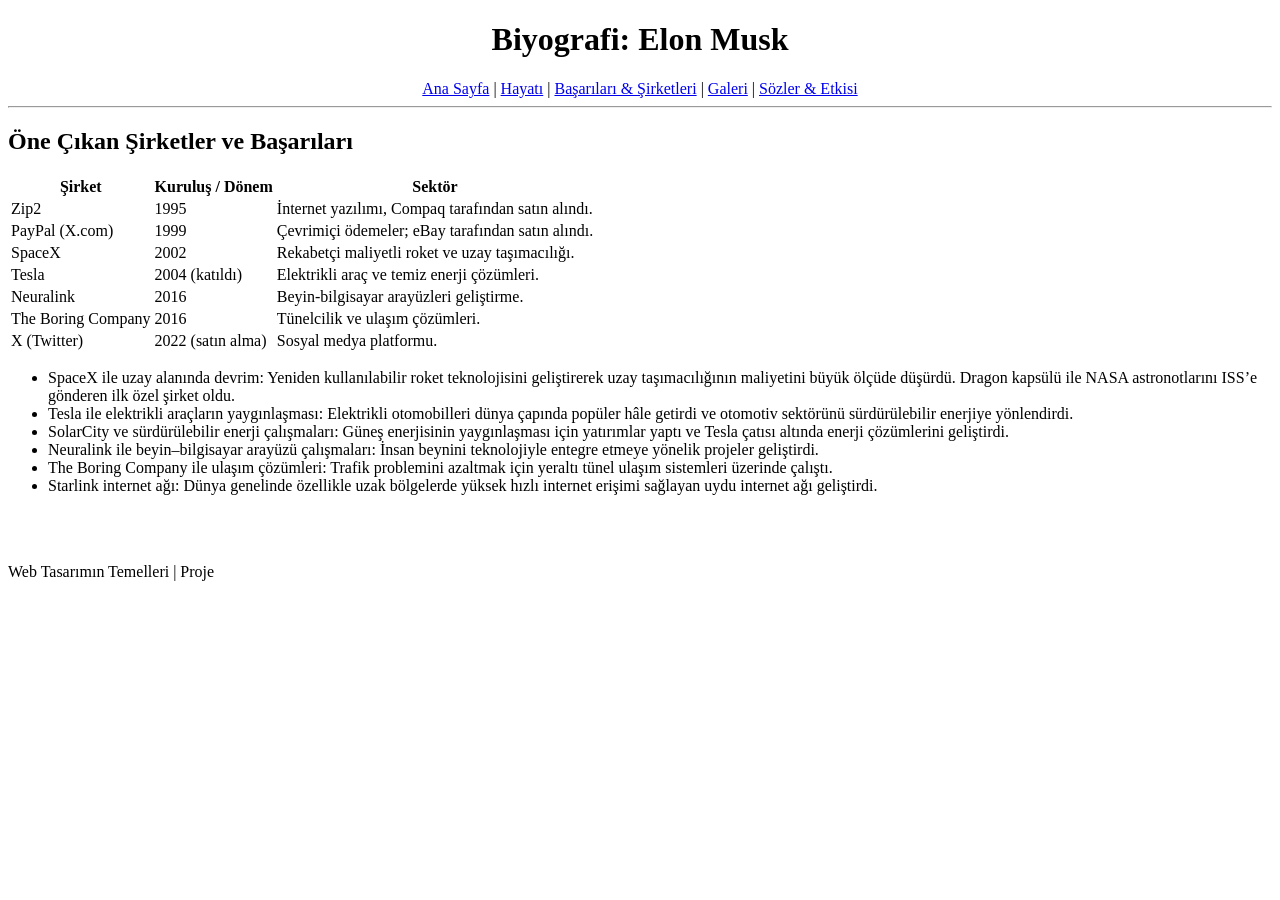
==== basarilar.html @ a8ee84fb "Prototype #1 Prototype #1 — 06.11.25" ====
<!DOCTYPE html>

<html lang="tr">
<head>
  <meta charset="utf-8">
  <title>Elon Musk | Başarılar</title>
</head>
<body>
  <header>
  	<center>
    <h1>Biyografi: Elon Musk</h1>
    <nav>
      <a href="index.html">Ana Sayfa</a> |
      <a href="hayat.html">Hayatı</a> |
      <a href="basarilar.html">Başarıları & Şirketleri</a> |
      <a href="galeri.html">Galeri</a> |
      <a href="sozler.html">Sözler & Etkisi</a>
    </nav>
	</center>
  </header>
<hr>
      <h2>Öne Çıkan Şirketler ve Başarıları</h2>
      <table>
        <tr>
          <th>Şirket</th>
          <th>Kuruluş / Dönem</th>
          <th>Sektör</th>
        </tr>
        <tr>
          <td>Zip2</td>
          <td>1995</td>
          <td>İnternet yazılımı, Compaq tarafından satın alındı.</td>
        </tr>
        <tr>
          <td>PayPal (X.com)</td>
          <td>1999</td>
          <td>Çevrimiçi ödemeler; eBay tarafından satın alındı.</td>
        </tr>
        <tr>
          <td>SpaceX</td>
          <td>2002</td>
          <td>Rekabetçi maliyetli roket ve uzay taşımacılığı.</td>
        </tr>
        <tr>
          <td>Tesla</td>
          <td>2004 (katıldı)</td>
          <td>Elektrikli araç ve temiz enerji çözümleri.</td>
        </tr>
        <tr>
          <td>Neuralink</td>
          <td>2016</td>
          <td>Beyin-bilgisayar arayüzleri geliştirme.</td>
        </tr>
        <tr>
          <td>The Boring Company</td>
          <td>2016</td>
          <td>Tünelcilik ve ulaşım çözümleri.</td>
        </tr>
        <tr>
          <td>X (Twitter)</td>
          <td>2022 (satın alma)</td>
          <td>Sosyal medya platformu.</td>
        </tr>
      </table>

  <ul>
    <li>SpaceX ile uzay alanında devrim: Yeniden kullanılabilir roket teknolojisini geliştirerek uzay taşımacılığının maliyetini büyük ölçüde düşürdü. Dragon kapsülü ile NASA astronotlarını ISS’e gönderen ilk özel şirket oldu.
    <li>Tesla ile elektrikli araçların yaygınlaşması: Elektrikli otomobilleri dünya çapında popüler hâle getirdi ve otomotiv sektörünü sürdürülebilir enerjiye yönlendirdi.</li>
    <li>SolarCity ve sürdürülebilir enerji çalışmaları: Güneş enerjisinin yaygınlaşması için yatırımlar yaptı ve Tesla çatısı altında enerji çözümlerini geliştirdi.</li>
    <li>Neuralink ile beyin–bilgisayar arayüzü çalışmaları: İnsan beynini teknolojiyle entegre etmeye yönelik projeler geliştirdi.</li>
    <li>The Boring Company ile ulaşım çözümleri: Trafik problemini azaltmak için yeraltı tünel ulaşım sistemleri üzerinde çalıştı.</li>
    <li>Starlink internet ağı: Dünya genelinde özellikle uzak bölgelerde yüksek hızlı internet erişimi sağlayan uydu internet ağı geliştirdi.</li>
  </ul>

  <br>
  <br>

  <footer>
    <p>Web Tasarımın Temelleri | Proje</p>
  </footer>
</body>
</html>
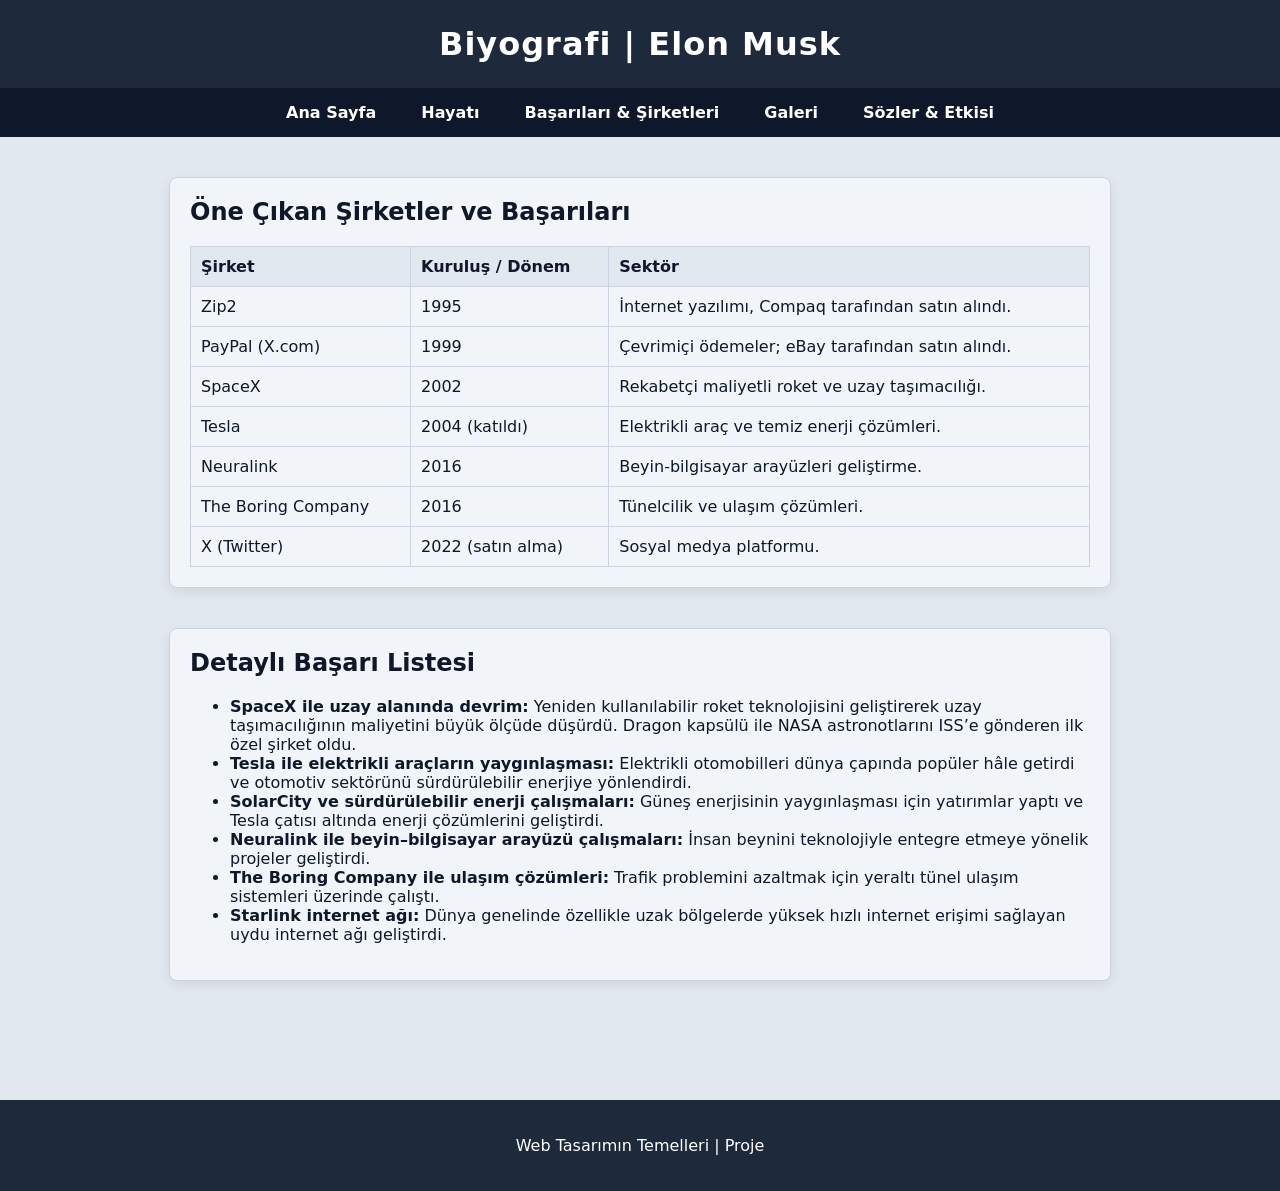
==== commit e6b1df53: "Prototype 2 #CSSandDIV" ====
--- a/basarilar.html
+++ b/basarilar.html
@@ -1,82 +1,91 @@
 <!DOCTYPE html>
-
 <html lang="tr">
 <head>
   <meta charset="utf-8">
   <title>Elon Musk | Başarılar</title>
+  <link rel="stylesheet" type="text/css" href="style.css">
 </head>
 <body>
+
   <header>
-  	<center>
-    <h1>Biyografi: Elon Musk</h1>
+    <div id="header">
+      <h1>Biyografi | Elon Musk</h1>
+    </div>
+  </header>
+
+  <div id="nav">
     <nav>
-      <a href="index.html">Ana Sayfa</a> |
-      <a href="hayat.html">Hayatı</a> |
-      <a href="basarilar.html">Başarıları & Şirketleri</a> |
-      <a href="galeri.html">Galeri</a> |
+      <a href="index.html">Ana Sayfa</a>
+      <a href="hayat.html">Hayatı</a>
+      <a href="basarilar.html">Başarıları & Şirketleri</a>
+      <a href="galeri.html">Galeri</a>
       <a href="sozler.html">Sözler & Etkisi</a>
     </nav>
-	</center>
-  </header>
-<hr>
-      <h2>Öne Çıkan Şirketler ve Başarıları</h2>
-      <table>
-        <tr>
-          <th>Şirket</th>
-          <th>Kuruluş / Dönem</th>
-          <th>Sektör</th>
-        </tr>
-        <tr>
-          <td>Zip2</td>
-          <td>1995</td>
-          <td>İnternet yazılımı, Compaq tarafından satın alındı.</td>
-        </tr>
-        <tr>
-          <td>PayPal (X.com)</td>
-          <td>1999</td>
-          <td>Çevrimiçi ödemeler; eBay tarafından satın alındı.</td>
-        </tr>
-        <tr>
-          <td>SpaceX</td>
-          <td>2002</td>
-          <td>Rekabetçi maliyetli roket ve uzay taşımacılığı.</td>
-        </tr>
-        <tr>
-          <td>Tesla</td>
-          <td>2004 (katıldı)</td>
-          <td>Elektrikli araç ve temiz enerji çözümleri.</td>
-        </tr>
-        <tr>
-          <td>Neuralink</td>
-          <td>2016</td>
-          <td>Beyin-bilgisayar arayüzleri geliştirme.</td>
-        </tr>
-        <tr>
-          <td>The Boring Company</td>
-          <td>2016</td>
-          <td>Tünelcilik ve ulaşım çözümleri.</td>
-        </tr>
-        <tr>
-          <td>X (Twitter)</td>
-          <td>2022 (satın alma)</td>
-          <td>Sosyal medya platformu.</td>
-        </tr>
-      </table>
+  </div>
 
-  <ul>
-    <li>SpaceX ile uzay alanında devrim: Yeniden kullanılabilir roket teknolojisini geliştirerek uzay taşımacılığının maliyetini büyük ölçüde düşürdü. Dragon kapsülü ile NASA astronotlarını ISS’e gönderen ilk özel şirket oldu.
-    <li>Tesla ile elektrikli araçların yaygınlaşması: Elektrikli otomobilleri dünya çapında popüler hâle getirdi ve otomotiv sektörünü sürdürülebilir enerjiye yönlendirdi.</li>
-    <li>SolarCity ve sürdürülebilir enerji çalışmaları: Güneş enerjisinin yaygınlaşması için yatırımlar yaptı ve Tesla çatısı altında enerji çözümlerini geliştirdi.</li>
-    <li>Neuralink ile beyin–bilgisayar arayüzü çalışmaları: İnsan beynini teknolojiyle entegre etmeye yönelik projeler geliştirdi.</li>
-    <li>The Boring Company ile ulaşım çözümleri: Trafik problemini azaltmak için yeraltı tünel ulaşım sistemleri üzerinde çalıştı.</li>
-    <li>Starlink internet ağı: Dünya genelinde özellikle uzak bölgelerde yüksek hızlı internet erişimi sağlayan uydu internet ağı geliştirdi.</li>
-  </ul>
+  <div class="element">
+    <h2>Öne Çıkan Şirketler ve Başarıları</h2>
+    <table>
+      <tr>
+        <th>Şirket</th>
+        <th>Kuruluş / Dönem</th>
+        <th>Sektör</th>
+      </tr>
+      <tr>
+        <td>Zip2</td>
+        <td>1995</td>
+        <td>İnternet yazılımı, Compaq tarafından satın alındı.</td>
+      </tr>
+      <tr>
+        <td>PayPal (X.com)</td>
+        <td>1999</td>
+        <td>Çevrimiçi ödemeler; eBay tarafından satın alındı.</td>
+      </tr>
+      <tr>
+        <td>SpaceX</td>
+        <td>2002</td>
+        <td>Rekabetçi maliyetli roket ve uzay taşımacılığı.</td>
+      </tr>
+      <tr>
+        <td>Tesla</td>
+        <td>2004 (katıldı)</td>
+        <td>Elektrikli araç ve temiz enerji çözümleri.</td>
+      </tr>
+      <tr>
+        <td>Neuralink</td>
+        <td>2016</td>
+        <td>Beyin-bilgisayar arayüzleri geliştirme.</td>
+      </tr>
+      <tr>
+        <td>The Boring Company</td>
+        <td>2016</td>
+        <td>Tünelcilik ve ulaşım çözümleri.</td>
+      </tr>
+      <tr>
+        <td>X (Twitter)</td>
+        <td>2022 (satın alma)</td>
+        <td>Sosyal medya platformu.</td>
+      </tr>
+    </table>
+  </div>
 
-  <br>
+  <div class="element">
+    <h2>Detaylı Başarı Listesi</h2>
+    <ul>
+      <li><strong>SpaceX ile uzay alanında devrim:</strong> Yeniden kullanılabilir roket teknolojisini geliştirerek uzay taşımacılığının maliyetini büyük ölçüde düşürdü. Dragon kapsülü ile NASA astronotlarını ISS’e gönderen ilk özel şirket oldu.</li>
+      <li><strong>Tesla ile elektrikli araçların yaygınlaşması:</strong> Elektrikli otomobilleri dünya çapında popüler hâle getirdi ve otomotiv sektörünü sürdürülebilir enerjiye yönlendirdi.</li>
+      <li><strong>SolarCity ve sürdürülebilir enerji çalışmaları:</strong> Güneş enerjisinin yaygınlaşması için yatırımlar yaptı ve Tesla çatısı altında enerji çözümlerini geliştirdi.</li>
+      <li><strong>Neuralink ile beyin–bilgisayar arayüzü çalışmaları:</strong> İnsan beynini teknolojiyle entegre etmeye yönelik projeler geliştirdi.</li>
+      <li><strong>The Boring Company ile ulaşım çözümleri:</strong> Trafik problemini azaltmak için yeraltı tünel ulaşım sistemleri üzerinde çalıştı.</li>
+      <li><strong>Starlink internet ağı:</strong> Dünya genelinde özellikle uzak bölgelerde yüksek hızlı internet erişimi sağlayan uydu internet ağı geliştirdi.</li>
+    </ul>
+  </div>
+
   <br>
 
   <footer>
     <p>Web Tasarımın Temelleri | Proje</p>
   </footer>
+
 </body>
 </html>
--- a/style.css
+++ b/style.css
@@ -0,0 +1,94 @@
+body {
+  background: #E2E8F0;
+  font-family: system-ui, Arial;
+  margin: 0;
+  padding: 0;
+  color: #0F172A;
+}
+
+
+#header {
+  text-align: center;
+  background: #1E293B;
+  padding: 25px 0;
+  color: #fff;
+}
+
+#header h1 {
+  margin: 0;
+  font-size: 32px;
+  letter-spacing: 1px;
+}
+
+
+#nav {
+  background: #0F172A;
+  padding: 15px 0;
+  text-align: center;
+}
+
+#nav a {
+  text-decoration: none;
+  font-weight: 600;
+  color: #ffffff;
+  padding: 12px 20px;
+}
+
+.element {
+  background: #F1F5F9;
+  border: 1px solid #CBD5E1;
+  border-radius: 8px;
+  width: 900px;
+  padding: 20px;
+  margin: 40px auto;
+  box-shadow: 0 4px 12px rgba(0,0,0,0.08);
+}
+
+.element h2 {
+  margin-top: 0;
+  color: #0F172A;
+}
+
+.imagecss img {
+  width: 100%;
+  height: auto;
+  border-radius: 8px;
+}
+
+table {
+    width: 100%;
+    border-collapse: collapse;
+    margin-top: 10px;
+}
+
+th, td {
+	border: 1px solid #cbd5e1;
+    padding: 10px;
+    text-align: left;
+}
+
+th {
+    background-color: #e2e8f0;
+}
+
+.soz{
+    margin-bottom: 20px;
+}
+
+.soz p {
+    margin: 5px 0px;
+}
+
+hr {
+    border-top: 1px solid #cbd5e1;
+    margin: 20px 0;
+}
+
+footer {
+  background: #1E293B;
+  color: #fff;
+  text-align: center;
+  padding: 20px 0;
+  margin-top: 60px;
+}
+
